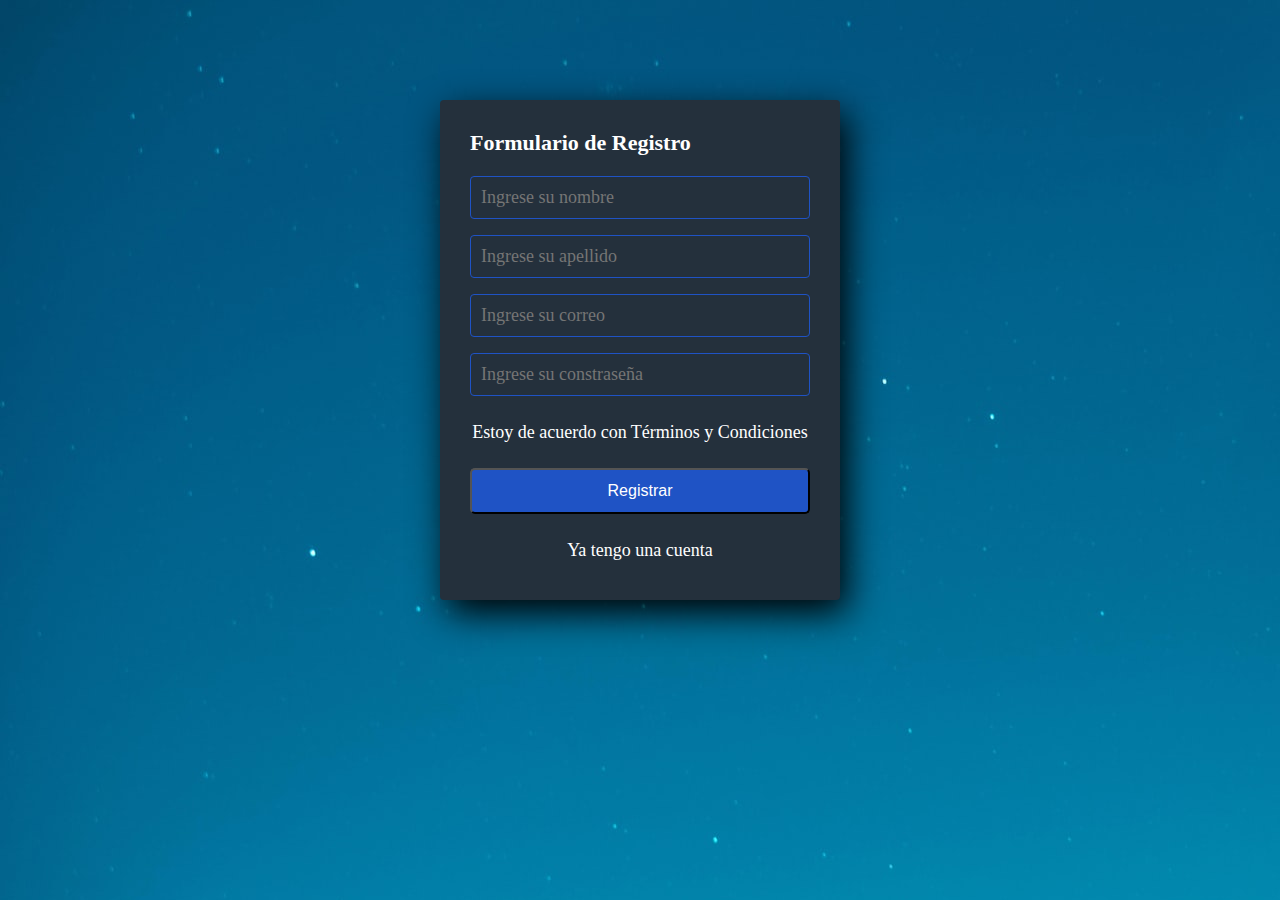
==== index.html @ 912a510f "Add files via upload" ====
<!DOCTYPE html>
<html lang="en">
<head>
	<meta charset="UTF-8">
	<meta name="viewport" content="width=device-width, initial-scale">
	<meta http-equiv="X-UA-Compatible" content="ie=edge">
	<link rel="stylesheet" href="style.css">
	<title> Formulario Registro</title>
</head>
<body>
	<section class="form-register">
		<h4>Formulario de Registro</h4>
		<input class="controls" type="text" name="nombres" id="nombres" placeholder="Ingrese su nombre">
		<input class="controls" type="text" name="apellidos" id="apellidos" placeholder="Ingrese su apellido">
		<input class="controls" type="email" name="correo" id="correo" placeholder="Ingrese su correo">
		<input class="controls" type="password" name="correo" id="correo" placeholder="Ingrese su constraseña">
		<p> Estoy de acuerdo con <a href="#">Términos y Condiciones</p>
		<input class="buttons" type="submit" value="Registrar">
		<p><a href="#">Ya tengo una cuenta</a></p>
	</section>

	</section>
</body>
---- style.css ----
* {
	margin: 0;
	padding: 0;
	box-sizing: border-box;
}

body {
	background-image: url('fondo.jpg');
}

.form-register {
	width: 400px;
	background: #24303c;
	padding: 30px;
	margin: auto;
	margin-top: 100px;
	border-radius: 4px;
	font-family: "calibri";
	color: white;
	box-shadow: 7px 13px 37px #000;
}

.form-register h4 {
	font-size: 22px;
	margin-bottom: 20px;
}

.controls {
	width: 100%;
	background: #24303c;
	padding: 10px;
	border-radius: 4px;
	margin-bottom: 16px;
	border: 1px solid #1f53c5;
	font-family: 'calibri';
	font-size: 18px;
	color: white;
}

.form-register p {
	height: 40px;
	text-align:center;
	font-size: 18px;
	line-height: 40px;
}

.form-register a {
	color: white;
	text-decoration: none;
}

.form-register a:hover {
	color: white;
	text-decoration: underline;
}

.form-register .buttons {
	width: 100%;
	background: #1f53c5;
	border-radius: 5px;
	padding: 12px;
	color: white;
	margin: 16px 0;
	font-size: 16px;
}


}
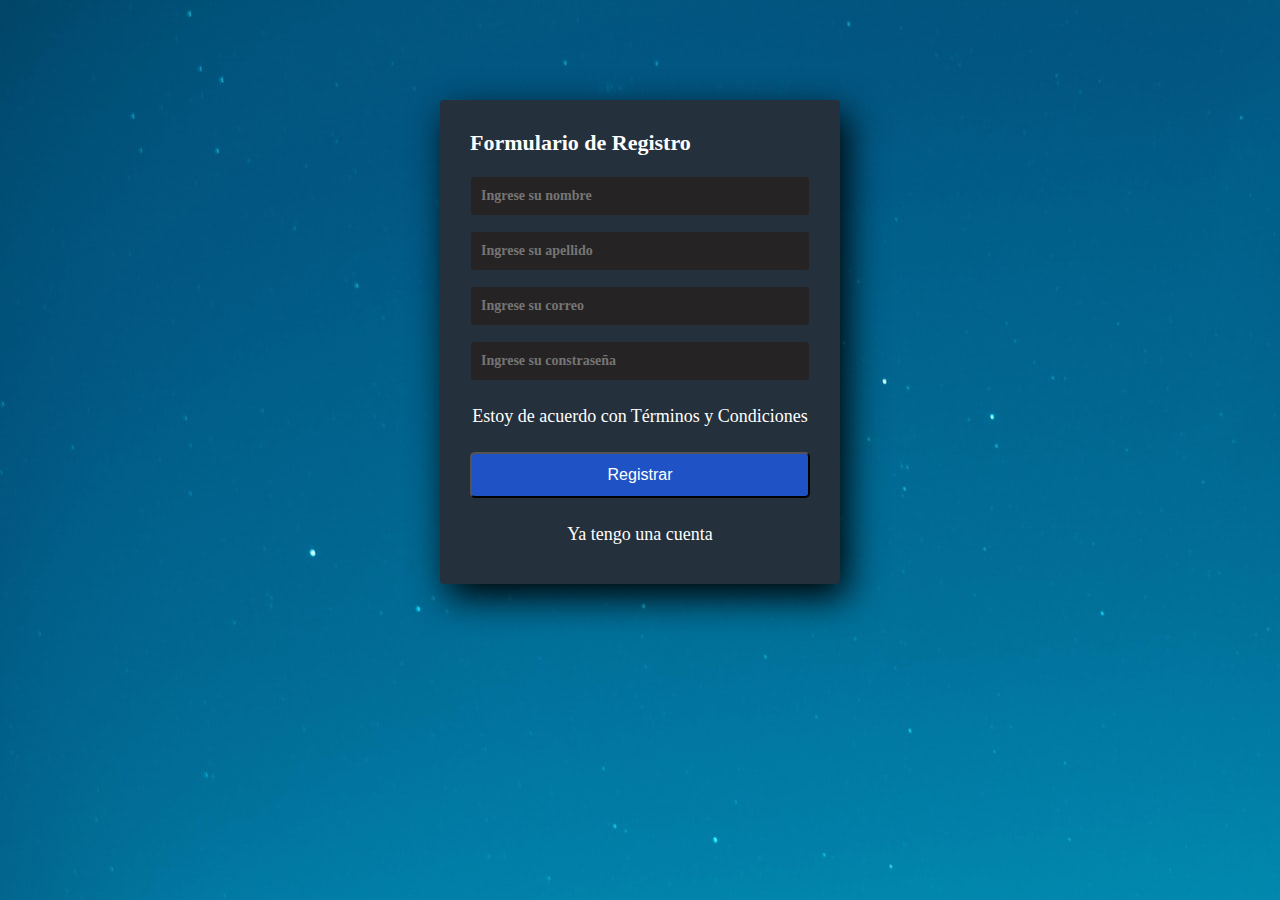
==== commit 37585eb4: "Add files via upload" ====
--- a/index.html
+++ b/index.html
@@ -16,6 +16,7 @@
 		<input class="controls" type="password" name="correo" id="correo" placeholder="Ingrese su constraseña">
 		<p> Estoy de acuerdo con <a href="#">Términos y Condiciones</p>
 		<input class="buttons" type="submit" value="Registrar">
+		<input(text)>
 		<p><a href="#">Ya tengo una cuenta</a></p>
 	</section>
 
--- a/style.css
+++ b/style.css
@@ -64,7 +64,49 @@
 	font-size: 16px;
 }
 
+.form-login {
+	width: 400px;
+	height 340px;
+	background: #24303c;
+	margin: auto;
+	margin-top: 100px;
+	box-shadow: 7px 13px 37px #000;
+	padding: 20px 30px;
+	border-top: 4px solid #24303c;
+	color: white;
+}
+
+.form-login h5 {
+	margin: 0;
+	text-align: center;
+	height: 40px;
+	margin-bottom: 30px;
+	border-bottom: 1px solid;
+	font-size: 20px;
+}
+
+.controls {
+	width: 100%;
+	border: 1px solid #24303c;
+	margin-bottom: 15px;
+	padding: 11px 10px;
+	background: #252323;
+	font-size: 14px;
+	font-weight: bold;
+
+}	
+
+.form-login .buttons {
+	width: 100%;
+	background: #1f53c5;
+	border-radius: 5px;
+	padding: 12px;
+	color: white;
+	margin: 16px 0;
+	font-size: 16px;
+
 
 }
 
 
+
